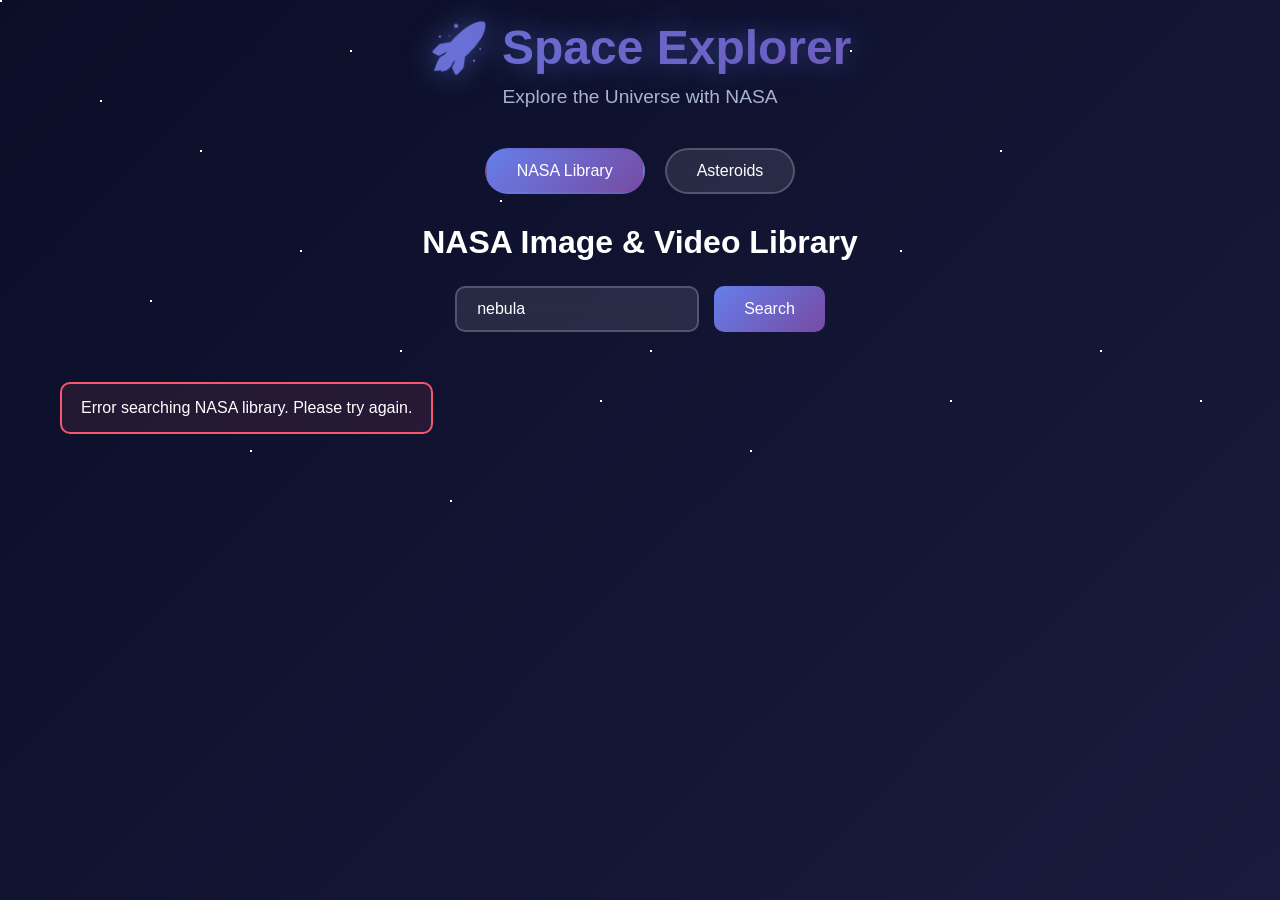
==== index.html @ cfc07665 "first commit" ====
<!DOCTYPE html>
<html lang="en">
<head>
    <meta charset="UTF-8">
    <meta name="viewport" content="width=device-width, initial-scale=1.0">
    <title>Space Explorer - NASA</title>
    <link rel="stylesheet" href="./Styles/style.css">
</head>
<body>
    <div class="stars"></div>
    <div class="container">
        <header>
            <h1>🚀 Space Explorer</h1>
            <p>Explore the Universe with NASA</p>
        </header>

        <nav class="navigation">
            <button class="nav-btn active" data-section="search">NASA Library</button>
            <button class="nav-btn" data-section="asteroids">Asteroids</button>
        </nav>

        <!-- NASA Image Library Section -->
        <section id="search" class="content-section active">
            <h2>NASA Image & Video Library</h2>
            <div class="controls">
                <input type="text" id="searchInput" placeholder="Search space images..." value="nebula">
                <button class="control-button" id="searchBtn">Search</button>
            </div>
            <div id="searchLoader" class="loader hidden"></div>
            <div id="searchResults" class="gallery"></div>
        </section>

        <!-- Asteroids Section -->
        <section id="asteroids" class="content-section">
            <h2>Near Earth Asteroids</h2>
            <div class="controls">
                <input type="date" id="asteroidDate">
                <button class="control-button" id="asteroidBtn">Find Asteroids</button>
            </div>
            <div id="asteroidLoader" class="loader hidden"></div>
            <div id="asteroidInfo" class="asteroid-container"></div>
        </section>
    </div>

    <script src="./Function/script.js"></script>
</body>
</html>
---- Styles/style.css ----
* {
    margin: 0;
    padding: 0;
    box-sizing: border-box;
}

body {
    font-family: 'Segoe UI', Tahoma, Geneva, Verdana, sans-serif;
    background: linear-gradient(135deg, #0a0e27 0%, #1a1a3e 100%);
    min-height: 100vh;
    color: #fff;
    position: relative;
    overflow-x: hidden;
}

/* Animated Stars Background */
.stars {
    position: fixed;
    top: 0;
    left: 0;
    width: 100%;
    height: 100%;
    pointer-events: none;
}

.stars::before,
.stars::after {
    content: '';
    position: absolute;
    width: 2px;
    height: 2px;
    background: #fff;
    box-shadow: 
        100px 100px #fff, 200px 150px #fff, 300px 250px #fff,
        400px 350px #fff, 500px 200px #fff, 600px 400px #fff,
        700px 100px #fff, 800px 300px #fff, 900px 250px #fff,
        1000px 150px #fff, 1100px 350px #fff, 1200px 400px #fff,
        150px 300px #fff, 250px 450px #fff, 350px 50px #fff,
        450px 500px #fff, 550px 150px #fff, 650px 350px #fff,
        750px 450px #fff, 850px 50px #fff, 950px 400px #fff;
    animation: sparkle 3s linear infinite;
}

@keyframes sparkle {
    0%, 100% { opacity: 0.5; }
    50% { opacity: 1; }
}

.container {
    max-width: 1200px;
    margin: 0 auto;
    padding: 20px;
    position: relative;
    z-index: 1;
}

header {
    text-align: center;
    margin-bottom: 40px;
    animation: fadeInDown 1s ease;
}

header h1 {
    font-size: 3em;
    margin-bottom: 10px;
    background: linear-gradient(135deg, #667eea 0%, #764ba2 100%);
    /* -webkit-background-clip: text; */
    background-clip: text;
    -webkit-text-fill-color: transparent;
    text-shadow: 0 0 30px rgba(102, 126, 234, 0.5);
}

header p {
    font-size: 1.2em;
    color: #a8b2d1;
}

/* Navigation */
.navigation {
    display: flex;
    justify-content: center;
    gap: 20px;
    margin-bottom: 30px;
    flex-wrap: wrap;
}

.nav-btn {
    padding: 12px 30px;
    background: rgba(255, 255, 255, 0.1);
    border: 2px solid rgba(255, 255, 255, 0.2);
    color: #fff;
    border-radius: 50px;
    cursor: pointer;
    transition: all 0.3s ease;
    font-size: 1em;
    backdrop-filter: blur(10px);
}

.nav-btn:hover {
    background: rgba(102, 126, 234, 0.3);
    transform: translateY(-2px);
    box-shadow: 0 5px 20px rgba(102, 126, 234, 0.3);
}

.nav-btn.active {
    background: linear-gradient(135deg, #667eea 0%, #764ba2 100%);
    border-color: transparent;
}

/* Content Sections */
.content-section {
    display: none;
    animation: fadeIn 0.5s ease;
}

.content-section.active {
    display: block;
}

.content-section h2 {
    text-align: center;
    margin-bottom: 25px;
    font-size: 2em;
    color: #fff;
}

/* Controls */
.controls {
    display: flex;
    justify-content: center;
    gap: 15px;
    margin-bottom: 30px;
    flex-wrap: wrap;
}

.controls input,
.controls select {
    padding: 12px 20px;
    background: rgba(255, 255, 255, 0.1);
    border: 2px solid rgba(255, 255, 255, 0.2);
    color: #fff;
    border-radius: 10px;
    font-size: 1em;
    backdrop-filter: blur(10px);
}

.controls input::placeholder {
    color: rgba(255, 255, 255, 0.5);
}

.controls button {
    padding: 12px 30px;
    background: linear-gradient(135deg, #667eea 0%, #764ba2 100%);
    border: none;
    color: #fff;
    border-radius: 10px;
    cursor: pointer;
    font-size: 1em;
    transition: transform 0.3s ease, box-shadow 0.3s ease;
}

.controls button:hover {
    transform: translateY(-2px);
    box-shadow: 0 5px 20px rgba(102, 126, 234, 0.5);
}

/* Gallery */
.gallery {
    display: grid;
    grid-template-columns: repeat(auto-fill, minmax(300px, 1fr));
    gap: 20px;
    margin-top: 30px;
}

.gallery-item {
    background: rgba(255, 255, 255, 0.05);
    border-radius: 15px;
    overflow: hidden;
    transition: transform 0.3s ease, box-shadow 0.3s ease;
    backdrop-filter: blur(10px);
    border: 1px solid rgba(255, 255, 255, 0.1);
}

.gallery-item:hover {
    transform: translateY(-5px);
    box-shadow: 0 10px 40px rgba(102, 126, 234, 0.3);
}

.gallery-item img {
    width: 100%;
    height: 250px;
    object-fit: cover;
}

.gallery-item-info {
    padding: 15px;
}

.gallery-item-info h3 {
    margin-bottom: 10px;
    color: #fff;
    font-size: 1.1em;
}

.gallery-item-info p {
    color: #a8b2d1;
    font-size: 0.9em;
    line-height: 1.4;
}

/* Asteroid Container */
.asteroid-container {
    max-width: 800px;
    margin: 0 auto;
}

.asteroid-card {
    background: rgba(255, 255, 255, 0.05);
    border-radius: 15px;
    padding: 20px;
    margin-bottom: 20px;
    backdrop-filter: blur(10px);
    border: 1px solid rgba(255, 255, 255, 0.1);
    transition: transform 0.3s ease;
}

.asteroid-card:hover {
    transform: translateX(10px);
}

.asteroid-card h3 {
    margin-bottom: 15px;
    color: #667eea;
    font-size: 1.3em;
}

.asteroid-info {
    display: grid;
    grid-template-columns: repeat(auto-fit, minmax(200px, 1fr));
    gap: 15px;
    margin-top: 10px;
}

.info-item {
    background: rgba(255, 255, 255, 0.03);
    padding: 10px;
    border-radius: 8px;
}

.info-item span {
    display: block;
    color: #a8b2d1;
    font-size: 0.9em;
    margin-bottom: 5px;
}

.info-item strong {
    color: #fff;
    font-size: 1.1em;
}

.hazardous {
    background: linear-gradient(135deg, #f093fb 0%, #f5576c 100%);
    color: #fff;
    padding: 5px 15px;
    border-radius: 20px;
    display: inline-block;
    font-size: 0.9em;
    margin-top: 10px;
}

/* Loader */
.loader {
    width: 50px;
    height: 50px;
    border: 5px solid rgba(255, 255, 255, 0.1);
    border-top: 5px solid #667eea;
    border-radius: 50%;
    animation: spin 1s linear infinite;
    margin: 30px auto;
}

.hidden {
    display: none;
}

@keyframes spin {
    0% { transform: rotate(0deg); }
    100% { transform: rotate(360deg); }
}

@keyframes fadeIn {
    from { opacity: 0; }
    to { opacity: 1; }
}

@keyframes fadeInDown {
    from {
        opacity: 0;
        transform: translateY(-20px);
    }
    to {
        opacity: 1;
        transform: translateY(0);
    }
}

/* Responsive */
@media (max-width: 768px) {
    header h1 {
        font-size: 2em;
    }
    
    .gallery {
        grid-template-columns: 1fr;
    }
    
    .controls {
        flex-direction: column;
        align-items: stretch;
    }
    
    .controls input,
    .controls select,
    .controls button {
        width: 100%;
    }
}

/* Error Message */
.error-message {
    background: rgba(245, 87, 108, 0.1);
    border: 2px solid #f5576c;
    color: #fff;
    padding: 15px;
    border-radius: 10px;
    text-align: center;
    margin: 20px 0;
}
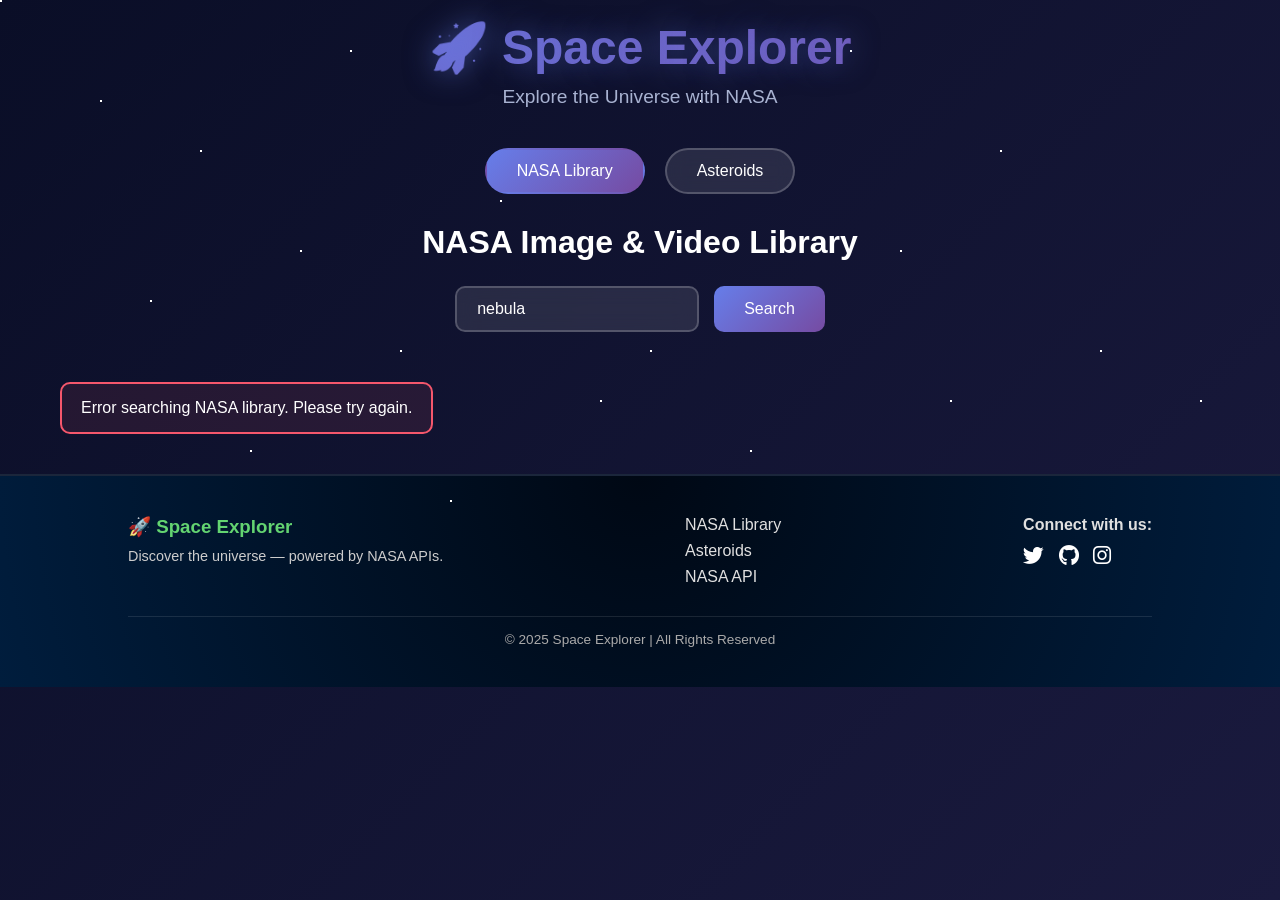
==== commit a3e31224: "Added Footer" ====
--- a/index.html
+++ b/index.html
@@ -1,47 +1,90 @@
 <!DOCTYPE html>
 <html lang="en">
-<head>
-    <meta charset="UTF-8">
-    <meta name="viewport" content="width=device-width, initial-scale=1.0">
+  <head>
+    <meta charset="UTF-8" />
+    <meta name="viewport" content="width=device-width, initial-scale=1.0" />
     <title>Space Explorer - NASA</title>
-    <link rel="stylesheet" href="./Styles/style.css">
-</head>
-<body>
+    <link rel="stylesheet" href="./Styles/style.css" />
+    <link
+      rel="stylesheet"
+      href="https://cdnjs.cloudflare.com/ajax/libs/font-awesome/6.5.0/css/all.min.css"
+    />
+  </head>
+  <body>
     <div class="stars"></div>
     <div class="container">
-        <header>
-            <h1>🚀 Space Explorer</h1>
-            <p>Explore the Universe with NASA</p>
-        </header>
+      <header>
+        <h1>🚀 Space Explorer</h1>
+        <p>Explore the Universe with NASA</p>
+      </header>
 
-        <nav class="navigation">
-            <button class="nav-btn active" data-section="search">NASA Library</button>
-            <button class="nav-btn" data-section="asteroids">Asteroids</button>
-        </nav>
+      <nav class="navigation">
+        <button class="nav-btn active" data-section="search">
+          NASA Library
+        </button>
+        <button class="nav-btn" data-section="asteroids">Asteroids</button>
+      </nav>
 
-        <!-- NASA Image Library Section -->
-        <section id="search" class="content-section active">
-            <h2>NASA Image & Video Library</h2>
-            <div class="controls">
-                <input type="text" id="searchInput" placeholder="Search space images..." value="nebula">
-                <button class="control-button" id="searchBtn">Search</button>
-            </div>
-            <div id="searchLoader" class="loader hidden"></div>
-            <div id="searchResults" class="gallery"></div>
-        </section>
+      <!-- NASA Image Library Section -->
+      <section id="search" class="content-section active">
+        <h2>NASA Image & Video Library</h2>
+        <div class="controls">
+          <input
+            type="text"
+            id="searchInput"
+            placeholder="Search space images..."
+            value="nebula"
+          />
+          <button class="control-button" id="searchBtn">Search</button>
+        </div>
+        <div id="searchLoader" class="loader hidden"></div>
+        <div id="searchResults" class="gallery"></div>
+      </section>
 
-        <!-- Asteroids Section -->
-        <section id="asteroids" class="content-section">
-            <h2>Near Earth Asteroids</h2>
-            <div class="controls">
-                <input type="date" id="asteroidDate">
-                <button class="control-button" id="asteroidBtn">Find Asteroids</button>
-            </div>
-            <div id="asteroidLoader" class="loader hidden"></div>
-            <div id="asteroidInfo" class="asteroid-container"></div>
-        </section>
+      <!-- Asteroids Section -->
+      <section id="asteroids" class="content-section">
+        <h2>Near Earth Asteroids</h2>
+        <div class="controls">
+          <input type="date" id="asteroidDate" />
+          <button class="control-button" id="asteroidBtn">
+            Find Asteroids
+          </button>
+        </div>
+        <div id="asteroidLoader" class="loader hidden"></div>
+        <div id="asteroidInfo" class="asteroid-container"></div>
+      </section>
     </div>
 
+    <!-- Footer Section -->
+
+    <footer class="footer">
+      <div class="footer-content">
+        <div class="footer-left">
+          <h3>🚀 Space Explorer</h3>
+          <p>Discover the universe — powered by NASA APIs.</p>
+        </div>
+
+        <div class="footer-links">
+          <a href="#search">NASA Library</a>
+          <a href="#asteroids">Asteroids</a>
+          <a href="https://api.nasa.gov/" target="_blank">NASA API</a>
+        </div>
+
+        <div class="footer-right">
+          <p>Connect with us:</p>
+          <div class="social-icons">
+            <a href="#"><i class="fa-brands fa-twitter"></i></a>
+            <a href="#"><i class="fa-brands fa-github"></i></a>
+            <a href="#"><i class="fa-brands fa-instagram"></i></a>
+          </div>
+        </div>
+      </div>
+
+      <div class="footer-bottom">
+        <p>© 2025 Space Explorer | All Rights Reserved</p>
+      </div>
+    </footer>
+
     <script src="./Function/script.js"></script>
-</body>
-</html>+  </body>
+</html>
--- a/Styles/style.css
+++ b/Styles/style.css
@@ -1,339 +1,433 @@
 * {
-    margin: 0;
-    padding: 0;
-    box-sizing: border-box;
+  margin: 0;
+  padding: 0;
+  box-sizing: border-box;
 }
 
 body {
-    font-family: 'Segoe UI', Tahoma, Geneva, Verdana, sans-serif;
-    background: linear-gradient(135deg, #0a0e27 0%, #1a1a3e 100%);
-    min-height: 100vh;
-    color: #fff;
-    position: relative;
-    overflow-x: hidden;
+  font-family: "Segoe UI", Tahoma, Geneva, Verdana, sans-serif;
+  background: linear-gradient(135deg, #0a0e27 0%, #1a1a3e 100%);
+  min-height: 100vh;
+  color: #fff;
+  position: relative;
+  overflow-x: hidden;
 }
 
 /* Animated Stars Background */
 .stars {
-    position: fixed;
-    top: 0;
-    left: 0;
-    width: 100%;
-    height: 100%;
-    pointer-events: none;
+  position: fixed;
+  top: 0;
+  left: 0;
+  width: 100%;
+  height: 100%;
+  pointer-events: none;
 }
 
 .stars::before,
 .stars::after {
-    content: '';
-    position: absolute;
-    width: 2px;
-    height: 2px;
-    background: #fff;
-    box-shadow: 
-        100px 100px #fff, 200px 150px #fff, 300px 250px #fff,
-        400px 350px #fff, 500px 200px #fff, 600px 400px #fff,
-        700px 100px #fff, 800px 300px #fff, 900px 250px #fff,
-        1000px 150px #fff, 1100px 350px #fff, 1200px 400px #fff,
-        150px 300px #fff, 250px 450px #fff, 350px 50px #fff,
-        450px 500px #fff, 550px 150px #fff, 650px 350px #fff,
-        750px 450px #fff, 850px 50px #fff, 950px 400px #fff;
-    animation: sparkle 3s linear infinite;
+  content: "";
+  position: absolute;
+  width: 2px;
+  height: 2px;
+  background: #fff;
+  box-shadow: 100px 100px #fff, 200px 150px #fff, 300px 250px #fff,
+    400px 350px #fff, 500px 200px #fff, 600px 400px #fff, 700px 100px #fff,
+    800px 300px #fff, 900px 250px #fff, 1000px 150px #fff, 1100px 350px #fff,
+    1200px 400px #fff, 150px 300px #fff, 250px 450px #fff, 350px 50px #fff,
+    450px 500px #fff, 550px 150px #fff, 650px 350px #fff, 750px 450px #fff,
+    850px 50px #fff, 950px 400px #fff;
+  animation: sparkle 3s linear infinite;
 }
 
 @keyframes sparkle {
-    0%, 100% { opacity: 0.5; }
-    50% { opacity: 1; }
+  0%,
+  100% {
+    opacity: 0.5;
+  }
+  50% {
+    opacity: 1;
+  }
 }
 
 .container {
-    max-width: 1200px;
-    margin: 0 auto;
-    padding: 20px;
-    position: relative;
-    z-index: 1;
+  max-width: 1200px;
+  margin: 0 auto;
+  padding: 20px;
+  position: relative;
+  z-index: 1;
 }
 
 header {
-    text-align: center;
-    margin-bottom: 40px;
-    animation: fadeInDown 1s ease;
+  text-align: center;
+  margin-bottom: 40px;
+  animation: fadeInDown 1s ease;
 }
 
 header h1 {
-    font-size: 3em;
-    margin-bottom: 10px;
-    background: linear-gradient(135deg, #667eea 0%, #764ba2 100%);
-    /* -webkit-background-clip: text; */
-    background-clip: text;
-    -webkit-text-fill-color: transparent;
-    text-shadow: 0 0 30px rgba(102, 126, 234, 0.5);
+  font-size: 3em;
+  margin-bottom: 10px;
+  background: linear-gradient(135deg, #667eea 0%, #764ba2 100%);
+  /* -webkit-background-clip: text; */
+  background-clip: text;
+  -webkit-text-fill-color: transparent;
+  text-shadow: 0 0 30px rgba(102, 126, 234, 0.5);
 }
 
 header p {
-    font-size: 1.2em;
-    color: #a8b2d1;
+  font-size: 1.2em;
+  color: #a8b2d1;
 }
 
 /* Navigation */
 .navigation {
-    display: flex;
-    justify-content: center;
-    gap: 20px;
-    margin-bottom: 30px;
-    flex-wrap: wrap;
+  display: flex;
+  justify-content: center;
+  gap: 20px;
+  margin-bottom: 30px;
+  flex-wrap: wrap;
 }
 
 .nav-btn {
-    padding: 12px 30px;
-    background: rgba(255, 255, 255, 0.1);
-    border: 2px solid rgba(255, 255, 255, 0.2);
-    color: #fff;
-    border-radius: 50px;
-    cursor: pointer;
-    transition: all 0.3s ease;
-    font-size: 1em;
-    backdrop-filter: blur(10px);
+  padding: 12px 30px;
+  background: rgba(255, 255, 255, 0.1);
+  border: 2px solid rgba(255, 255, 255, 0.2);
+  color: #fff;
+  border-radius: 50px;
+  cursor: pointer;
+  transition: all 0.3s ease;
+  font-size: 1em;
+  backdrop-filter: blur(10px);
 }
 
 .nav-btn:hover {
-    background: rgba(102, 126, 234, 0.3);
-    transform: translateY(-2px);
-    box-shadow: 0 5px 20px rgba(102, 126, 234, 0.3);
+  background: rgba(102, 126, 234, 0.3);
+  transform: translateY(-2px);
+  box-shadow: 0 5px 20px rgba(102, 126, 234, 0.3);
 }
 
 .nav-btn.active {
-    background: linear-gradient(135deg, #667eea 0%, #764ba2 100%);
-    border-color: transparent;
+  background: linear-gradient(135deg, #667eea 0%, #764ba2 100%);
+  border-color: transparent;
 }
 
 /* Content Sections */
 .content-section {
-    display: none;
-    animation: fadeIn 0.5s ease;
+  display: none;
+  animation: fadeIn 0.5s ease;
 }
 
 .content-section.active {
-    display: block;
+  display: block;
 }
 
 .content-section h2 {
-    text-align: center;
-    margin-bottom: 25px;
-    font-size: 2em;
-    color: #fff;
+  text-align: center;
+  margin-bottom: 25px;
+  font-size: 2em;
+  color: #fff;
 }
 
 /* Controls */
 .controls {
-    display: flex;
-    justify-content: center;
-    gap: 15px;
-    margin-bottom: 30px;
-    flex-wrap: wrap;
+  display: flex;
+  justify-content: center;
+  gap: 15px;
+  margin-bottom: 30px;
+  flex-wrap: wrap;
 }
 
 .controls input,
 .controls select {
-    padding: 12px 20px;
-    background: rgba(255, 255, 255, 0.1);
-    border: 2px solid rgba(255, 255, 255, 0.2);
-    color: #fff;
-    border-radius: 10px;
-    font-size: 1em;
-    backdrop-filter: blur(10px);
+  padding: 12px 20px;
+  background: rgba(255, 255, 255, 0.1);
+  border: 2px solid rgba(255, 255, 255, 0.2);
+  color: #fff;
+  border-radius: 10px;
+  font-size: 1em;
+  backdrop-filter: blur(10px);
 }
 
 .controls input::placeholder {
-    color: rgba(255, 255, 255, 0.5);
+  color: rgba(255, 255, 255, 0.5);
 }
 
 .controls button {
-    padding: 12px 30px;
-    background: linear-gradient(135deg, #667eea 0%, #764ba2 100%);
-    border: none;
-    color: #fff;
-    border-radius: 10px;
-    cursor: pointer;
-    font-size: 1em;
-    transition: transform 0.3s ease, box-shadow 0.3s ease;
+  padding: 12px 30px;
+  background: linear-gradient(135deg, #667eea 0%, #764ba2 100%);
+  border: none;
+  color: #fff;
+  border-radius: 10px;
+  cursor: pointer;
+  font-size: 1em;
+  transition: transform 0.3s ease, box-shadow 0.3s ease;
 }
 
 .controls button:hover {
-    transform: translateY(-2px);
-    box-shadow: 0 5px 20px rgba(102, 126, 234, 0.5);
+  transform: translateY(-2px);
+  box-shadow: 0 5px 20px rgba(102, 126, 234, 0.5);
 }
 
 /* Gallery */
 .gallery {
-    display: grid;
-    grid-template-columns: repeat(auto-fill, minmax(300px, 1fr));
-    gap: 20px;
-    margin-top: 30px;
+  display: grid;
+  grid-template-columns: repeat(auto-fill, minmax(300px, 1fr));
+  gap: 20px;
+  margin-top: 30px;
 }
 
 .gallery-item {
-    background: rgba(255, 255, 255, 0.05);
-    border-radius: 15px;
-    overflow: hidden;
-    transition: transform 0.3s ease, box-shadow 0.3s ease;
-    backdrop-filter: blur(10px);
-    border: 1px solid rgba(255, 255, 255, 0.1);
+  background: rgba(255, 255, 255, 0.05);
+  border-radius: 15px;
+  overflow: hidden;
+  transition: transform 0.3s ease, box-shadow 0.3s ease;
+  backdrop-filter: blur(10px);
+  border: 1px solid rgba(255, 255, 255, 0.1);
 }
 
 .gallery-item:hover {
-    transform: translateY(-5px);
-    box-shadow: 0 10px 40px rgba(102, 126, 234, 0.3);
+  transform: translateY(-5px);
+  box-shadow: 0 10px 40px rgba(102, 126, 234, 0.3);
 }
 
 .gallery-item img {
-    width: 100%;
-    height: 250px;
-    object-fit: cover;
+  width: 100%;
+  height: 250px;
+  object-fit: cover;
 }
 
 .gallery-item-info {
-    padding: 15px;
+  padding: 15px;
 }
 
 .gallery-item-info h3 {
-    margin-bottom: 10px;
-    color: #fff;
-    font-size: 1.1em;
+  margin-bottom: 10px;
+  color: #fff;
+  font-size: 1.1em;
 }
 
 .gallery-item-info p {
-    color: #a8b2d1;
-    font-size: 0.9em;
-    line-height: 1.4;
+  color: #a8b2d1;
+  font-size: 0.9em;
+  line-height: 1.4;
 }
 
 /* Asteroid Container */
 .asteroid-container {
-    max-width: 800px;
-    margin: 0 auto;
+  max-width: 800px;
+  margin: 0 auto;
 }
 
 .asteroid-card {
-    background: rgba(255, 255, 255, 0.05);
-    border-radius: 15px;
-    padding: 20px;
-    margin-bottom: 20px;
-    backdrop-filter: blur(10px);
-    border: 1px solid rgba(255, 255, 255, 0.1);
-    transition: transform 0.3s ease;
+  background: rgba(255, 255, 255, 0.05);
+  border-radius: 15px;
+  padding: 20px;
+  margin-bottom: 20px;
+  backdrop-filter: blur(10px);
+  border: 1px solid rgba(255, 255, 255, 0.1);
+  transition: transform 0.3s ease;
 }
 
 .asteroid-card:hover {
-    transform: translateX(10px);
+  transform: translateX(10px);
 }
 
 .asteroid-card h3 {
-    margin-bottom: 15px;
-    color: #667eea;
-    font-size: 1.3em;
+  margin-bottom: 15px;
+  color: #667eea;
+  font-size: 1.3em;
 }
 
 .asteroid-info {
-    display: grid;
-    grid-template-columns: repeat(auto-fit, minmax(200px, 1fr));
-    gap: 15px;
-    margin-top: 10px;
+  display: grid;
+  grid-template-columns: repeat(auto-fit, minmax(200px, 1fr));
+  gap: 15px;
+  margin-top: 10px;
 }
 
 .info-item {
-    background: rgba(255, 255, 255, 0.03);
-    padding: 10px;
-    border-radius: 8px;
+  background: rgba(255, 255, 255, 0.03);
+  padding: 10px;
+  border-radius: 8px;
 }
 
 .info-item span {
-    display: block;
-    color: #a8b2d1;
-    font-size: 0.9em;
-    margin-bottom: 5px;
+  display: block;
+  color: #a8b2d1;
+  font-size: 0.9em;
+  margin-bottom: 5px;
 }
 
 .info-item strong {
-    color: #fff;
-    font-size: 1.1em;
+  color: #fff;
+  font-size: 1.1em;
 }
 
 .hazardous {
-    background: linear-gradient(135deg, #f093fb 0%, #f5576c 100%);
-    color: #fff;
-    padding: 5px 15px;
-    border-radius: 20px;
-    display: inline-block;
-    font-size: 0.9em;
-    margin-top: 10px;
+  background: linear-gradient(135deg, #f093fb 0%, #f5576c 100%);
+  color: #fff;
+  padding: 5px 15px;
+  border-radius: 20px;
+  display: inline-block;
+  font-size: 0.9em;
+  margin-top: 10px;
 }
 
 /* Loader */
 .loader {
-    width: 50px;
-    height: 50px;
-    border: 5px solid rgba(255, 255, 255, 0.1);
-    border-top: 5px solid #667eea;
-    border-radius: 50%;
-    animation: spin 1s linear infinite;
-    margin: 30px auto;
+  width: 50px;
+  height: 50px;
+  border: 5px solid rgba(255, 255, 255, 0.1);
+  border-top: 5px solid #667eea;
+  border-radius: 50%;
+  animation: spin 1s linear infinite;
+  margin: 30px auto;
 }
 
 .hidden {
-    display: none;
+  display: none;
+}
+
+/* ===== FOOTER ===== */
+.footer {
+  background: radial-gradient(circle at top, #000814, #001d3d);
+  color: #e0e0e0;
+  padding: 40px 10%;
+  text-align: center;
+  border-top: 2px solid #1b263b;
+}
+
+.footer-content {
+  display: flex;
+  justify-content: space-between;
+  flex-wrap: wrap;
+  align-items: flex-start;
+  gap: 2rem;
+  text-align: left;
+}
+
+.footer-left h3 {
+  color: #63d471;
+  margin-bottom: 10px;
+}
+
+.footer-left p {
+  font-size: 0.9rem;
+  color: #ccc;
+}
+
+.footer-links {
+  display: flex;
+  flex-direction: column;
+  gap: 8px;
+}
+
+.footer-links a {
+  color: #e0e0e0;
+  text-decoration: none;
+  transition: color 0.3s ease;
+}
+
+.footer-links a:hover {
+  color: #63d471;
+  text-decoration: underline;
+}
+
+.footer-right {
+  text-align: left;
+}
+
+.footer-right p {
+  margin-bottom: 10px;
+  font-weight: 600;
+}
+
+.social-icons a {
+  color: #fff;
+  margin-right: 10px;
+  font-size: 1.3rem;
+  transition: color 0.3s ease;
+}
+
+.social-icons a:hover {
+  color: #63d471;
+}
+
+.footer-bottom {
+  margin-top: 30px;
+  border-top: 1px solid rgba(255, 255, 255, 0.1);
+  padding-top: 15px;
+  font-size: 0.85rem;
+  color: #aaa;
+  text-align: center;
+}
+
+/* Responsive Footer */
+@media (max-width: 768px) {
+  .footer-content {
+    flex-direction: column;
+    align-items: center;
+    text-align: center;
+  }
 }
 
 @keyframes spin {
-    0% { transform: rotate(0deg); }
-    100% { transform: rotate(360deg); }
+  0% {
+    transform: rotate(0deg);
+  }
+  100% {
+    transform: rotate(360deg);
+  }
 }
 
 @keyframes fadeIn {
-    from { opacity: 0; }
-    to { opacity: 1; }
+  from {
+    opacity: 0;
+  }
+  to {
+    opacity: 1;
+  }
 }
 
 @keyframes fadeInDown {
-    from {
-        opacity: 0;
-        transform: translateY(-20px);
-    }
-    to {
-        opacity: 1;
-        transform: translateY(0);
-    }
+  from {
+    opacity: 0;
+    transform: translateY(-20px);
+  }
+  to {
+    opacity: 1;
+    transform: translateY(0);
+  }
 }
 
 /* Responsive */
 @media (max-width: 768px) {
-    header h1 {
-        font-size: 2em;
-    }
-    
-    .gallery {
-        grid-template-columns: 1fr;
-    }
-    
-    .controls {
-        flex-direction: column;
-        align-items: stretch;
-    }
-    
-    .controls input,
-    .controls select,
-    .controls button {
-        width: 100%;
-    }
+  header h1 {
+    font-size: 2em;
+  }
+
+  .gallery {
+    grid-template-columns: 1fr;
+  }
+
+  .controls {
+    flex-direction: column;
+    align-items: stretch;
+  }
+
+  .controls input,
+  .controls select,
+  .controls button {
+    width: 100%;
+  }
 }
 
 /* Error Message */
 .error-message {
-    background: rgba(245, 87, 108, 0.1);
-    border: 2px solid #f5576c;
-    color: #fff;
-    padding: 15px;
-    border-radius: 10px;
-    text-align: center;
-    margin: 20px 0;
-}+  background: rgba(245, 87, 108, 0.1);
+  border: 2px solid #f5576c;
+  color: #fff;
+  padding: 15px;
+  border-radius: 10px;
+  text-align: center;
+  margin: 20px 0;
+}
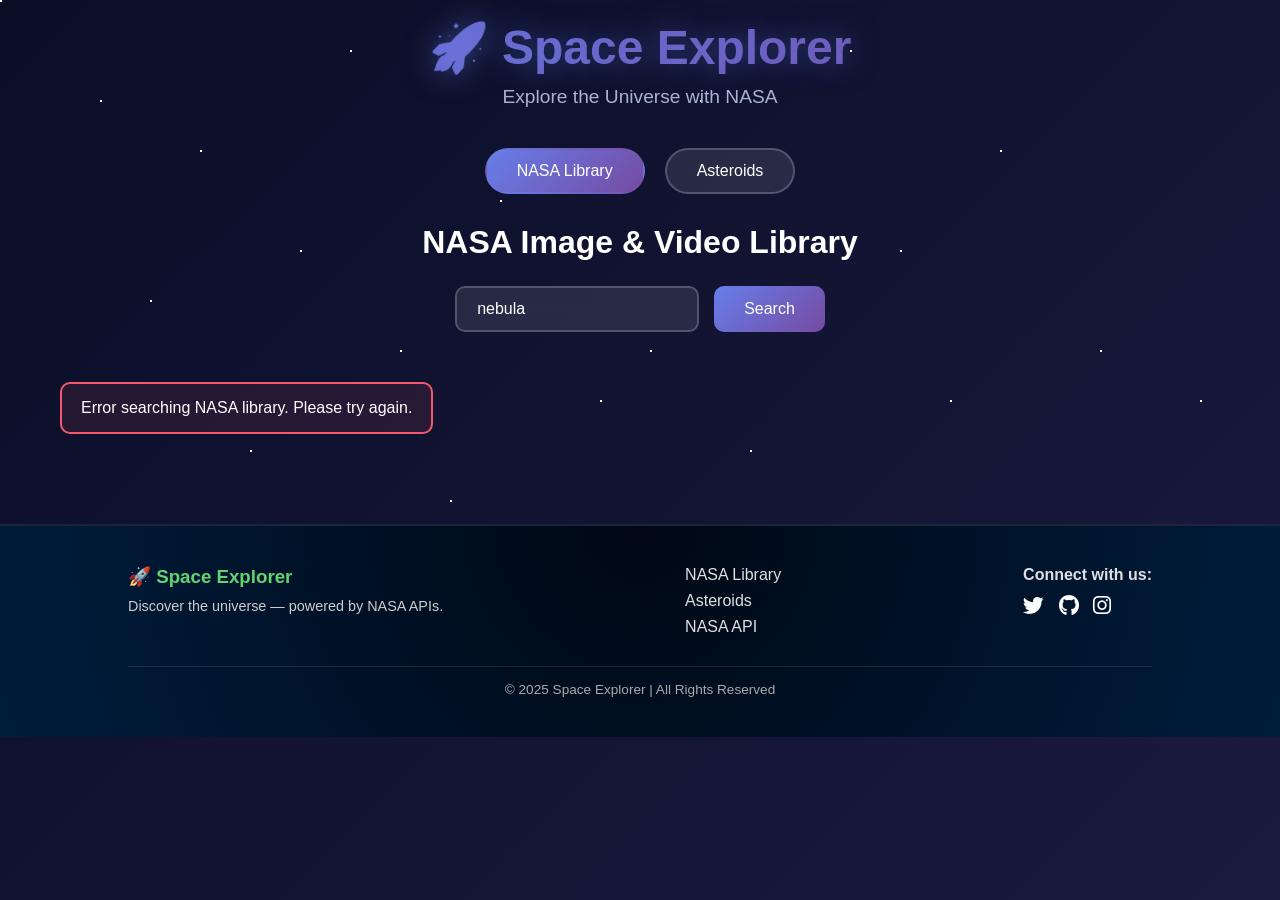
==== commit 5c9d539e: "Edits" ====
--- a/index.html
+++ b/index.html
@@ -55,6 +55,17 @@
       </section>
     </div>
 
+    <!-- Image Modal -->
+<div id="imageModal" class="modal hidden">
+  <div class="modal-content">
+    <span class="close-btn">&times;</span>
+    <img id="modalImage" src="" alt="NASA Image">
+    <h3 id="modalTitle"></h3>
+    <p id="modalDescription"></p>
+  </div>
+</div>
+
+
     <!-- Footer Section -->
 
     <footer class="footer">
--- a/Styles/style.css
+++ b/Styles/style.css
@@ -287,13 +287,87 @@
   display: none;
 }
 
-/* ===== FOOTER ===== */
+
+
+
+/* ===== IMAGE MODAL ===== */
+.modal {
+  position: fixed;
+  top: 0;
+  left: 0;
+  width: 100%;
+  height: 100%;
+  background: rgba(0, 0, 30, 0.8);
+  display: flex;
+  align-items: center;
+  justify-content: center;
+  z-index: 999;
+  animation: fadeIn 0.4s ease;
+}
+
+.modal.hidden {
+  display: none;
+}
+
+.modal-content {
+  background: rgba(255, 255, 255, 0.05);
+  border: 1px solid rgba(255, 255, 255, 0.2);
+  border-radius: 15px;
+  padding: 20px;
+  width: 90%;
+  max-width: 600px;
+  color: #fff;
+  text-align: center;
+  backdrop-filter: blur(15px);
+  animation: fadeInUp 0.5s ease;
+  position: relative;
+}
+
+.modal-content img {
+  width: 100%;
+  height: auto;
+  border-radius: 10px;
+  margin-bottom: 15px;
+}
+
+.close-btn {
+  position: absolute;
+  top: 10px;
+  right: 15px;
+  font-size: 28px;
+  cursor: pointer;
+  color: #fff;
+  transition: color 0.3s ease;
+}
+
+.close-btn:hover {
+  color: #63d471;
+}
+
+@keyframes fadeInUp {
+  from {
+    opacity: 0;
+    transform: translateY(20px);
+  }
+  to {
+    opacity: 1;
+    transform: translateY(0);
+  }
+}
+
+
+
+
+
+
+/* Footer */
 .footer {
   background: radial-gradient(circle at top, #000814, #001d3d);
   color: #e0e0e0;
   padding: 40px 10%;
   text-align: center;
   border-top: 2px solid #1b263b;
+  margin: 50px 0 0 0;
 }
 
 .footer-content {
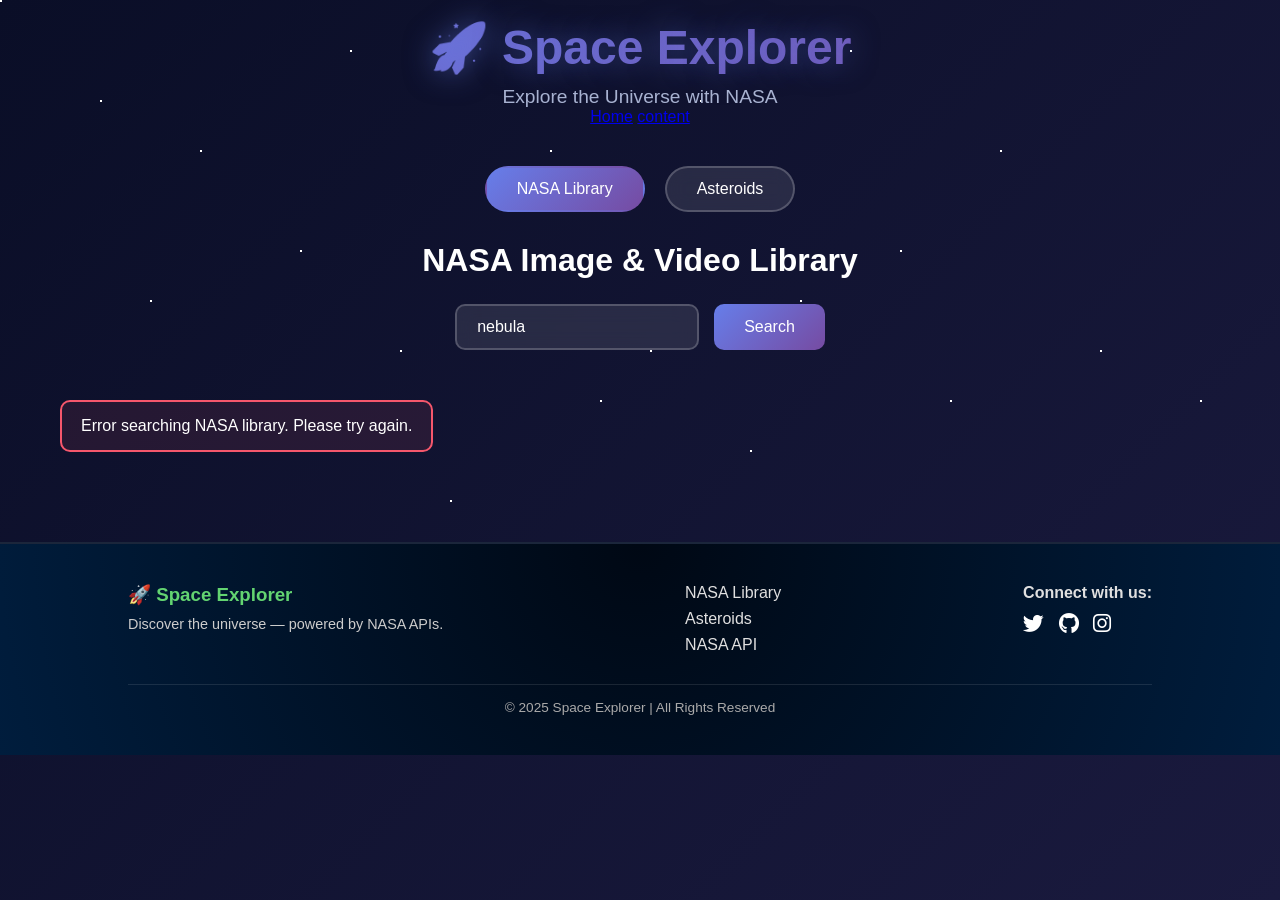
==== commit 20266c48: "Edits" ====
--- a/index.html
+++ b/index.html
@@ -11,11 +11,25 @@
     />
   </head>
   <body>
+    <!-- IMAGE MODAL -->
+    <div id="imageModal" class="modal hidden">
+      <div class="modal-content">
+        <span class="close-btn">&times;</span>
+        <img id="modalImage" src="" alt="NASA Image" />
+        <h2 id="modalTitle"></h2>
+        <p id="modalDescription"></p>
+        <div id="modalExtra" class="extra-info"></div>
+      </div>
+    </div>
+
     <div class="stars"></div>
     <div class="container">
       <header>
         <h1>🚀 Space Explorer</h1>
         <p>Explore the Universe with NASA</p>
+
+        <a href="./Coverpage.html">Home</a>
+        <a href="./index.html">content</a>
       </header>
 
       <nav class="navigation">
@@ -55,17 +69,6 @@
       </section>
     </div>
 
-    <!-- Image Modal -->
-<div id="imageModal" class="modal hidden">
-  <div class="modal-content">
-    <span class="close-btn">&times;</span>
-    <img id="modalImage" src="" alt="NASA Image">
-    <h3 id="modalTitle"></h3>
-    <p id="modalDescription"></p>
-  </div>
-</div>
-
-
     <!-- Footer Section -->
 
     <footer class="footer">
--- a/Styles/style.css
+++ b/Styles/style.css
@@ -288,21 +288,15 @@
 }
 
 
-
-
-/* ===== IMAGE MODAL ===== */
 .modal {
   position: fixed;
-  top: 0;
-  left: 0;
-  width: 100%;
-  height: 100%;
-  background: rgba(0, 0, 30, 0.8);
+  inset: 0;
+  background: rgba(0,0,0,0.85);
   display: flex;
+  justify-content: center;
   align-items: center;
-  justify-content: center;
-  z-index: 999;
-  animation: fadeIn 0.4s ease;
+  z-index: 9999;
+  overflow: hidden; /* Prevent page scroll behind modal */
 }
 
 .modal.hidden {
@@ -310,23 +304,35 @@
 }
 
 .modal-content {
-  background: rgba(255, 255, 255, 0.05);
-  border: 1px solid rgba(255, 255, 255, 0.2);
-  border-radius: 15px;
+  background: #111;
+  color: #fff;
   padding: 20px;
+  border-radius: 12px;
+  max-width: 600px;
   width: 90%;
-  max-width: 600px;
-  color: #fff;
+  max-height: 80vh;        /* ✅ limit height to viewport */
+  overflow-y: auto;        /* ✅ enables internal scroll */
   text-align: center;
-  backdrop-filter: blur(15px);
-  animation: fadeInUp 0.5s ease;
   position: relative;
+  box-shadow: 0 0 25px rgba(255,255,255,0.3);
+  scrollbar-width: thin;   /* Firefox */
+}
+
+/* ✅ optional: style the scrollbar a bit for Chrome/Edge */
+.modal-content::-webkit-scrollbar {
+  width: 8px;
+}
+.modal-content::-webkit-scrollbar-thumb {
+  background: #444;
+  border-radius: 4px;
+}
+.modal-content::-webkit-scrollbar-thumb:hover {
+  background: #666;
 }
 
 .modal-content img {
   width: 100%;
-  height: auto;
-  border-radius: 10px;
+  border-radius: 8px;
   margin-bottom: 15px;
 }
 
@@ -334,15 +340,17 @@
   position: absolute;
   top: 10px;
   right: 15px;
-  font-size: 28px;
+  font-size: 24px;
   cursor: pointer;
-  color: #fff;
-  transition: color 0.3s ease;
-}
-
-.close-btn:hover {
-  color: #63d471;
-}
+}
+
+.extra-info {
+  margin-top: 10px;
+  font-size: 0.9rem;
+  color: #ccc;
+}
+
+
 
 @keyframes fadeInUp {
   from {
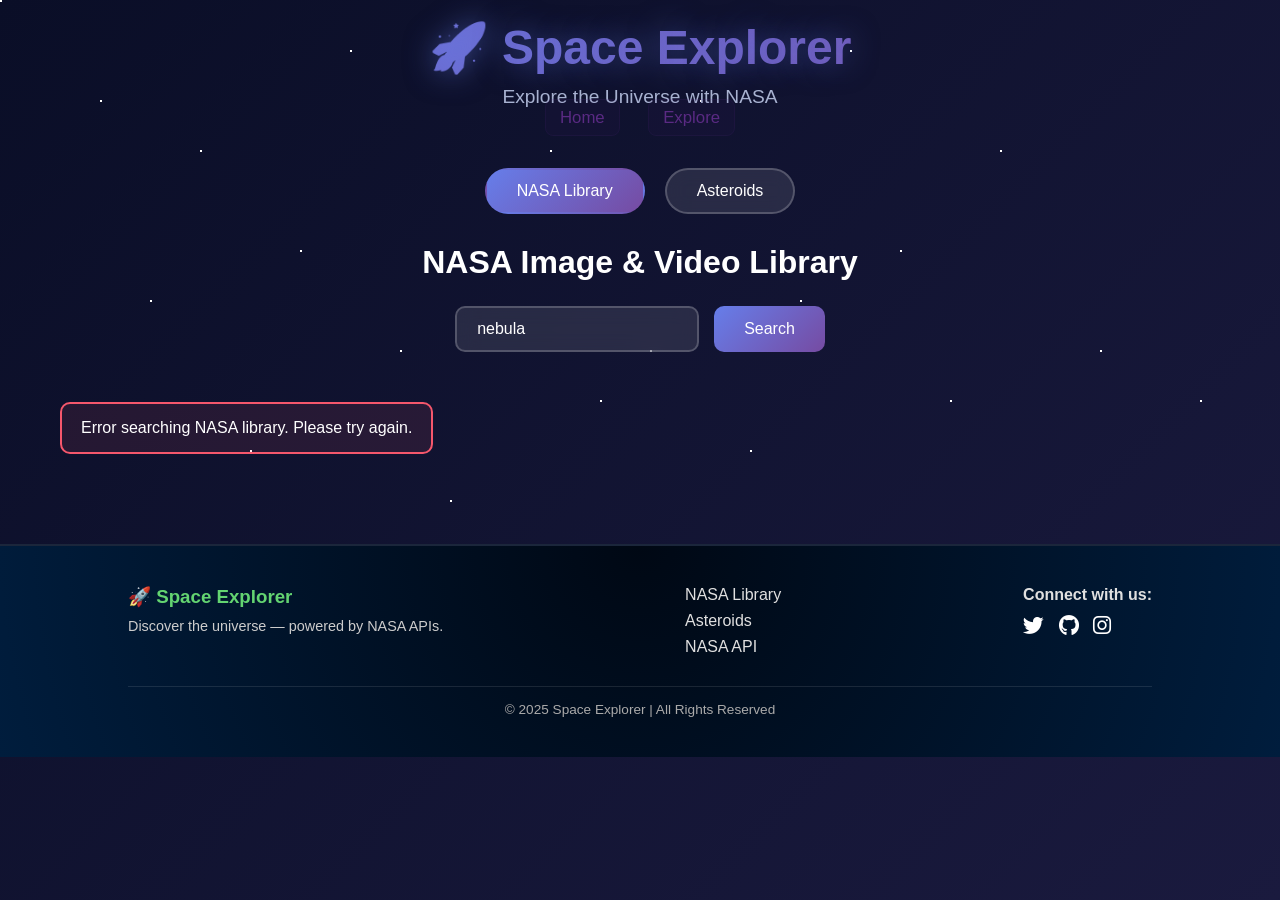
==== commit 5f58fc39: "Refactor header links and enhance Hero section with new styles and animations" ====
--- a/index.html
+++ b/index.html
@@ -29,7 +29,7 @@
         <p>Explore the Universe with NASA</p>
 
         <a href="./Coverpage.html">Home</a>
-        <a href="./index.html">content</a>
+        <a href="./index.html">Explore</a>
       </header>
 
       <nav class="navigation">
--- a/Styles/style.css
+++ b/Styles/style.css
@@ -78,6 +78,26 @@
   color: #a8b2d1;
 }
 
+/* Header anchor/link styles */
+header a {
+  color: #5a2a83; /* dark purple */
+  text-decoration: none;
+  padding: 8px 14px;
+  border-radius: 8px;
+  background: rgba(90,42,131,0.06);
+  border: 1px solid rgba(90,42,131,0.12);
+  transition: background 0.18s ease, transform 0.15s ease, color 0.15s ease, box-shadow 0.18s ease;
+  font-size: 1.05rem;
+  margin: 0 12px;
+}
+
+header a:hover {
+  background: rgba(90,42,131,0.14);
+  color: #efe7ff;
+  transform: translateY(-2px);
+  box-shadow: 0 8px 24px rgba(90,42,131,0.18);
+}
+
 /* Navigation */
 .navigation {
   display: flex;
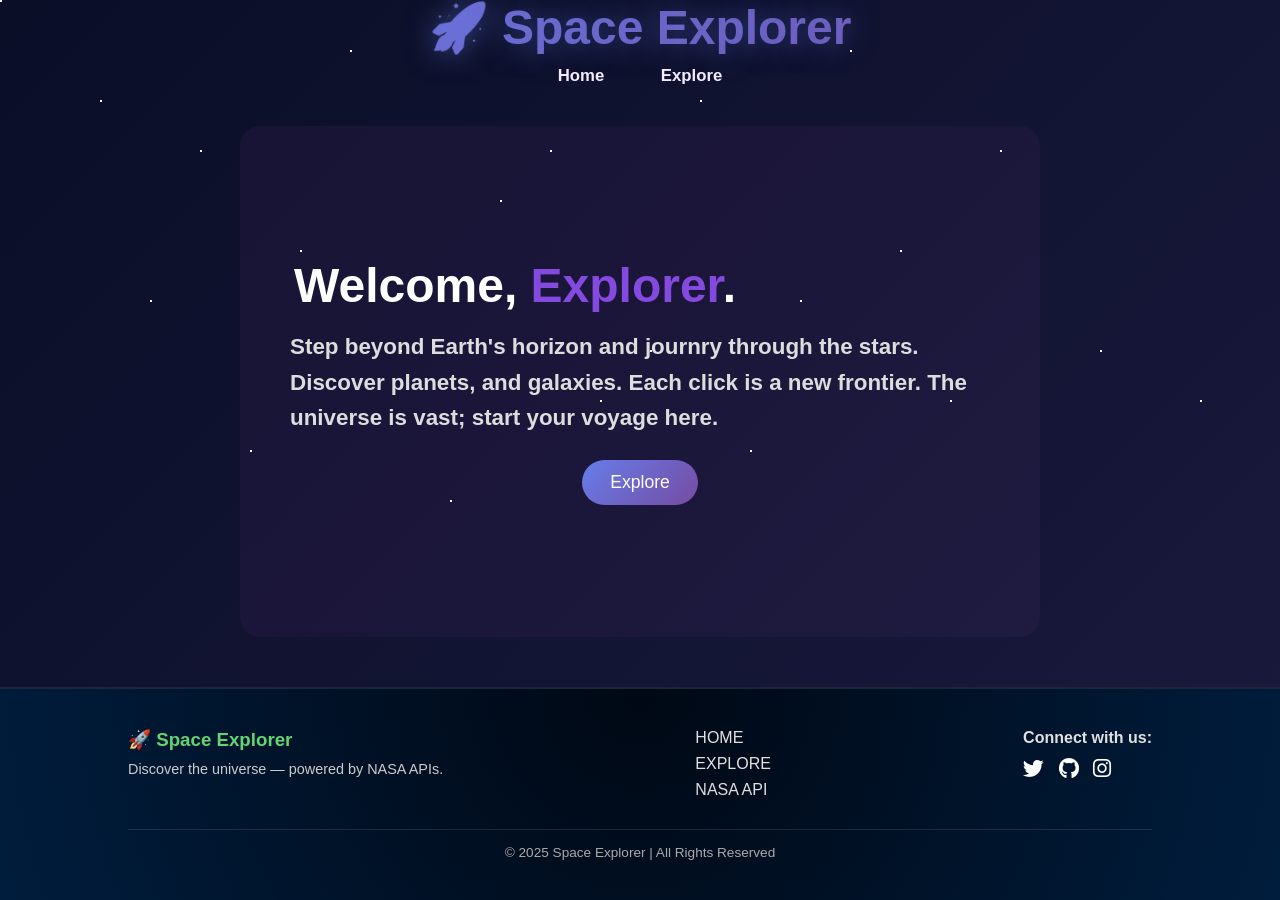
==== commit 3f02c7ef: "Done with edits" ====
--- a/index.html
+++ b/index.html
@@ -3,70 +3,31 @@
   <head>
     <meta charset="UTF-8" />
     <meta name="viewport" content="width=device-width, initial-scale=1.0" />
-    <title>Space Explorer - NASA</title>
-    <link rel="stylesheet" href="./Styles/style.css" />
+    <link rel="stylesheet" href="./Styles/index.css" />
     <link
       rel="stylesheet"
       href="https://cdnjs.cloudflare.com/ajax/libs/font-awesome/6.5.0/css/all.min.css"
     />
+    <title>Document</title>
   </head>
   <body>
-    <!-- IMAGE MODAL -->
-    <div id="imageModal" class="modal hidden">
-      <div class="modal-content">
-        <span class="close-btn">&times;</span>
-        <img id="modalImage" src="" alt="NASA Image" />
-        <h2 id="modalTitle"></h2>
-        <p id="modalDescription"></p>
-        <div id="modalExtra" class="extra-info"></div>
+    <div class="stars"></div>
+    <header>
+      <h1>🚀 Space Explorer</h1>
+      <a href="./index.html">Home</a>
+      <a href="./Explore.html">Explore</a>
+    </header>
+
+    <div class="Hero">
+      <h1>Welcome, <span>Explorer</span>.</h1>
+      <p>
+        Step beyond Earth's horizon and journry through the stars. Discover
+        planets, and galaxies. Each click is a new frontier. The universe is
+        vast; start your voyage here.
+      </p>
+      <div class="Expbtn">
+        <a href="./Explore.html"><button>Explore</button></a>
       </div>
-    </div>
-
-    <div class="stars"></div>
-    <div class="container">
-      <header>
-        <h1>🚀 Space Explorer</h1>
-        <p>Explore the Universe with NASA</p>
-
-        <a href="./Coverpage.html">Home</a>
-        <a href="./index.html">Explore</a>
-      </header>
-
-      <nav class="navigation">
-        <button class="nav-btn active" data-section="search">
-          NASA Library
-        </button>
-        <button class="nav-btn" data-section="asteroids">Asteroids</button>
-      </nav>
-
-      <!-- NASA Image Library Section -->
-      <section id="search" class="content-section active">
-        <h2>NASA Image & Video Library</h2>
-        <div class="controls">
-          <input
-            type="text"
-            id="searchInput"
-            placeholder="Search space images..."
-            value="nebula"
-          />
-          <button class="control-button" id="searchBtn">Search</button>
-        </div>
-        <div id="searchLoader" class="loader hidden"></div>
-        <div id="searchResults" class="gallery"></div>
-      </section>
-
-      <!-- Asteroids Section -->
-      <section id="asteroids" class="content-section">
-        <h2>Near Earth Asteroids</h2>
-        <div class="controls">
-          <input type="date" id="asteroidDate" />
-          <button class="control-button" id="asteroidBtn">
-            Find Asteroids
-          </button>
-        </div>
-        <div id="asteroidLoader" class="loader hidden"></div>
-        <div id="asteroidInfo" class="asteroid-container"></div>
-      </section>
     </div>
 
     <!-- Footer Section -->
@@ -79,8 +40,8 @@
         </div>
 
         <div class="footer-links">
-          <a href="#search">NASA Library</a>
-          <a href="#asteroids">Asteroids</a>
+          <a href="./index.html">HOME</a>
+          <a href="./Explore.html">EXPLORE</a>
           <a href="https://api.nasa.gov/" target="_blank">NASA API</a>
         </div>
 
--- a/Styles/index.css
+++ b/Styles/index.css
@@ -0,0 +1,360 @@
+* {
+  margin: 0;
+  padding: 0;
+  box-sizing: border-box;
+}
+body {
+  font-family: "Segoe UI", Tahoma, Geneva, Verdana, sans-serif;
+  background: linear-gradient(135deg, #0a0e27 0%, #1a1a3e 100%);
+  min-height: 100vh;
+  color: #fff;
+  position: relative;
+  display: flex;
+  flex-direction: column;
+  overflow-x: hidden;
+} /* Animated Stars Background */
+.stars {
+  position: fixed;
+  top: 0;
+  left: 0;
+  width: 100%;
+  height: 100%;
+  pointer-events: none;
+}
+.stars::before,
+.stars::after {
+  content: "";
+  position: absolute;
+  width: 2px;
+  height: 2px;
+  background: #fff;
+  box-shadow: 100px 100px #fff, 200px 150px #fff, 300px 250px #fff,
+    400px 350px #fff, 500px 200px #fff, 600px 400px #fff, 700px 100px #fff,
+    800px 300px #fff, 900px 250px #fff, 1000px 150px #fff, 1100px 350px #fff,
+    1200px 400px #fff, 150px 300px #fff, 250px 450px #fff, 350px 50px #fff,
+    450px 500px #fff, 550px 150px #fff, 650px 350px #fff, 750px 450px #fff,
+    850px 50px #fff, 950px 400px #fff;
+  animation: sparkle 3s linear infinite;
+}
+@keyframes sparkle {
+  0%,
+  100% {
+    opacity: 0.5;
+  }
+  50% {
+    opacity: 1;
+  }
+}
+@keyframes fadeInDown {
+  from {
+    opacity: 0;
+    transform: translateY(-20px);
+  }
+  to {
+    opacity: 1;
+    transform: translateY(0);
+  }
+} /* Header */
+header {
+  text-align: center;
+  margin-bottom: 40px;
+  animation: fadeInDown 1s ease;
+}
+header h1 {
+  font-size: 3em;
+  margin-bottom: 10px;
+  background: linear-gradient(
+    135deg,
+    #667eea 0%,
+    #764ba2 100%
+  ); /* -webkit-background-clip: text; */
+  background-clip: text;
+  -webkit-text-fill-color: transparent;
+  text-shadow: 0 0 30px rgba(102, 126, 234, 0.5);
+}
+header p {
+  font-size: 1.2em;
+  color: #a8b2d1;
+}
+header a {
+  color: #f5eaff;
+  font-weight: 800;
+  text-decoration: none;
+  padding: 8px 14px;
+  border-radius: 8px;
+  transition: background 0.18s ease, transform 0.15s ease, color 0.15s ease,
+    box-shadow 0.18s ease;
+  font-size: 1.05rem;
+  margin: 12px;
+}
+header a:hover {
+  background: rgba(90, 42, 131, 0.14);
+  color: #8c53ff;
+  transform: translateY(-2px);
+  box-shadow: 0 8px 24px rgba(90, 42, 131, 0.18);
+} /* Navigation */
+.navigation {
+  display: flex;
+  justify-content: center;
+  gap: 20px;
+  margin-bottom: 30px;
+  flex-wrap: wrap;
+}
+.nav-btn {
+  padding: 12px 30px;
+  background: rgba(255, 255, 255, 0.1);
+  border: 2px solid rgba(255, 255, 255, 0.2);
+  color: #fff;
+  border-radius: 50px;
+  cursor: pointer;
+  transition: all 0.3s ease;
+  font-size: 1em;
+  backdrop-filter: blur(10px);
+}
+.nav-btn:hover {
+  background: rgba(102, 126, 234, 0.3);
+  transform: translateY(-2px);
+  box-shadow: 0 5px 20px rgba(102, 126, 234, 0.3);
+}
+.nav-btn.active {
+  background: linear-gradient(135deg, #667eea 0%, #764ba2 100%);
+  border-color: transparent;
+} /* Hero */
+.Hero {
+  background-color: #42275d32;
+  width: 800px;
+  height: 300px;
+  display: flex;
+  flex-direction: column;
+  justify-content: center;
+  align-items: center;
+  flex: 1 1 auto;
+  padding: 2rem 1rem;
+  margin: 0 auto;
+  border-radius: 20px;
+}
+.Hero h1 {
+  margin-left: -250px;
+  font-size: 3rem;
+  margin-bottom: 1rem;
+  color: #fff;
+}
+span {
+  color: rgb(132, 73, 222);
+}
+.Hero p {
+  width: 700px;
+  font-size: 1.4rem;
+  font-weight: 600;
+  line-height: 1.6;
+  color: #ddd;
+  margin-bottom: 1.5rem;
+}
+.Hero button {
+  padding: 12px 28px;
+  font-size: 1.1rem;
+  color: #fff;
+  background: linear-gradient(135deg, #667eea 0%, #764ba2 100%);
+  border: none;
+  border-radius: 30px;
+  cursor: pointer;
+  transition: background 0.3s ease, transform 0.2s ease, box-shadow 0.3s ease;
+}
+.Hero button:hover {
+  background: linear-gradient(135deg, #764ba2 0%, #667eea 100%);
+  transform: translateY(-3px);
+  box-shadow: 0 8px 24px rgba(102, 126, 234, 0.4);
+} /* Footer */
+.footer {
+  background: radial-gradient(circle at top, #000814, #001d3d);
+  color: #e0e0e0;
+  padding: 40px 10%;
+  text-align: center;
+  border-top: 2px solid #1b263b;
+  margin: 50px 0 0 0;
+}
+.footer-content {
+  display: flex;
+  justify-content: space-between;
+  flex-wrap: wrap;
+  align-items: flex-start;
+  gap: 2rem;
+  text-align: left;
+}
+.footer-left h3 {
+  color: #63d471;
+  margin-bottom: 10px;
+}
+.footer-left p {
+  font-size: 0.9rem;
+  color: #ccc;
+}
+.footer-links {
+  display: flex;
+  flex-direction: column;
+  gap: 8px;
+}
+.footer-links a {
+  color: #e0e0e0;
+  text-decoration: none;
+  transition: color 0.3s ease;
+}
+.footer-links a:hover {
+  color: #764ba2;
+  text-decoration: underline;
+}
+.footer-right {
+  text-align: left;
+}
+.footer-right p {
+  margin-bottom: 10px;
+  font-weight: 600;
+}
+.social-icons a {
+  color: #fff;
+  margin-right: 10px;
+  font-size: 1.3rem;
+  transition: color 0.3s ease;
+}
+.social-icons a:hover {
+  color: #764ba2;
+}
+.footer-bottom {
+  margin-top: 30px;
+  border-top: 1px solid rgba(255, 255, 255, 0.1);
+  padding-top: 15px;
+  font-size: 0.85rem;
+  color: #aaa;
+  text-align: center;
+} /* Responsive Footer */
+@media (max-width: 768px) {
+  .footer-content {
+    flex-direction: column;
+    align-items: center;
+    text-align: center;
+  }
+}
+@keyframes spin {
+  0% {
+    transform: rotate(0deg);
+  }
+  100% {
+    transform: rotate(360deg);
+  }
+}
+@keyframes fadeIn {
+  from {
+    opacity: 0;
+  }
+  to {
+    opacity: 1;
+  }
+}
+@keyframes fadeInDown {
+  from {
+    opacity: 0;
+    transform: translateY(-20px);
+  }
+  to {
+    opacity: 1;
+    transform: translateY(0);
+  }
+}
+
+
+
+
+
+/* Responsive Hero Section */
+@media (max-width: 1024px) {
+  .Hero {
+    width: 90%;
+    height: auto;
+  }
+
+  .Hero h1 {
+    margin-left: 0;
+    text-align: center;
+  }
+
+  .Hero p {
+    width: 100%;
+    text-align: center;
+  }
+}
+
+@media (max-width: 768px) {
+  .Hero {
+    padding: 1.5rem;
+  }
+
+  .Hero h1 {
+    font-size: 2.2rem;
+  }
+
+  .Hero p {
+    font-size: 1.1rem;
+    line-height: 1.5;
+  }
+
+  .Hero button {
+    font-size: 1rem;
+    padding: 10px 20px;
+  }
+}
+
+@media (max-width: 480px) {
+  .Hero {
+    width: 95%;
+    border-radius: 12px;
+  }
+
+  .Hero h1 {
+    font-size: 1.8rem;
+  }
+
+  .Hero p {
+    font-size: 1rem;
+  }
+
+  header h1 {
+    font-size: 2em;
+  }
+
+  header p {
+    font-size: 1em;
+  }
+
+  .footer {
+    padding: 30px 5%;
+  }
+}
+
+
+
+
+/* Responsive Header Size Adjustments */
+@media (max-width: 768px) {
+  header h1 {
+    font-size: 2.2em;
+    line-height: 1.2;
+  }
+
+  header p {
+    font-size: 1rem;
+    padding: 0 10px;
+  }
+}
+
+@media (max-width: 480px) {
+  header h1 {
+    font-size: 1.7em;
+    text-shadow: 0 0 15px rgba(102, 126, 234, 0.3);
+    margin-bottom: 6px;
+  }
+
+  header p {
+    font-size: 0.9rem;
+    color: #c2c8e5;
+  }
+}
